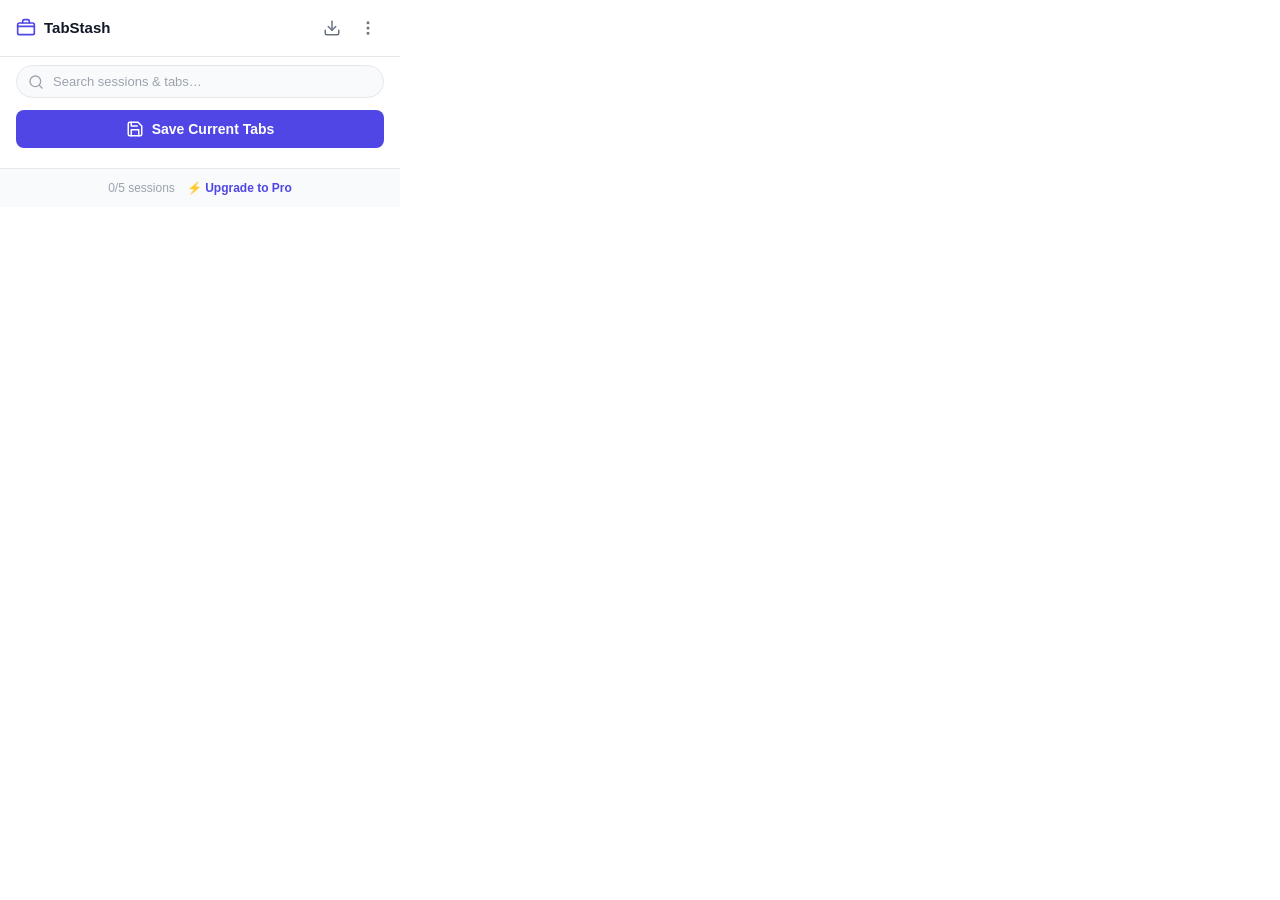
==== extension/popup.html @ 02b42e9d "TabStash v1.0.0 — Tab Manager & Session Saver" ====
<!DOCTYPE html>
<html lang="en">
<head>
  <meta charset="UTF-8">
  <meta name="viewport" content="width=400">
  <title>TabStash</title>
  <link rel="stylesheet" href="popup.css">
</head>
<body>
  <!-- ==================== MAIN VIEW ==================== -->
  <div id="view-main" class="view active">
    <!-- Header -->
    <header class="header">
      <div class="header-left">
        <svg class="logo-icon" viewBox="0 0 24 24" width="20" height="20" fill="none" stroke="currentColor" stroke-width="2" stroke-linecap="round" stroke-linejoin="round">
          <rect x="2" y="6" width="20" height="14" rx="2"/>
          <path d="M2 10h20"/>
          <path d="M8 6V4a2 2 0 0 1 2-2h4a2 2 0 0 1 2 2v2"/>
        </svg>
        <h1 class="header-title">TabStash</h1>
      </div>
      <div class="header-right">
        <button id="btn-import" class="icon-btn" title="Import from OneTab">
          <svg viewBox="0 0 24 24" width="18" height="18" fill="none" stroke="currentColor" stroke-width="2" stroke-linecap="round" stroke-linejoin="round">
            <path d="M21 15v4a2 2 0 0 1-2 2H5a2 2 0 0 1-2-2v-4"/>
            <polyline points="7 10 12 15 17 10"/>
            <line x1="12" y1="15" x2="12" y2="3"/>
          </svg>
        </button>
        <button id="btn-settings" class="icon-btn" title="Settings">
          <svg viewBox="0 0 24 24" width="18" height="18" fill="none" stroke="currentColor" stroke-width="2" stroke-linecap="round" stroke-linejoin="round">
            <circle cx="12" cy="12" r="1"/>
            <circle cx="12" cy="5" r="1"/>
            <circle cx="12" cy="19" r="1"/>
          </svg>
        </button>
      </div>
    </header>

    <!-- Search -->
    <div class="search-container">
      <svg class="search-icon" viewBox="0 0 24 24" width="16" height="16" fill="none" stroke="currentColor" stroke-width="2" stroke-linecap="round" stroke-linejoin="round">
        <circle cx="11" cy="11" r="8"/>
        <line x1="21" y1="21" x2="16.65" y2="16.65"/>
      </svg>
      <input type="text" id="search-input" class="search-input" placeholder="Search sessions & tabs…" autocomplete="off" spellcheck="false">
      <button id="search-clear" class="search-clear hidden" title="Clear search">
        <svg viewBox="0 0 24 24" width="14" height="14" fill="none" stroke="currentColor" stroke-width="2" stroke-linecap="round" stroke-linejoin="round">
          <line x1="18" y1="6" x2="6" y2="18"/>
          <line x1="6" y1="6" x2="18" y2="18"/>
        </svg>
      </button>
    </div>

    <!-- Save Button -->
    <button id="btn-save" class="btn-save">
      <svg viewBox="0 0 24 24" width="18" height="18" fill="none" stroke="currentColor" stroke-width="2" stroke-linecap="round" stroke-linejoin="round">
        <path d="M19 21H5a2 2 0 0 1-2-2V5a2 2 0 0 1 2-2h11l5 5v11a2 2 0 0 1-2 2z"/>
        <polyline points="17 21 17 13 7 13 7 21"/>
        <polyline points="7 3 7 8 15 8"/>
      </svg>
      Save Current Tabs
    </button>

    <!-- Session List -->
    <div id="session-list" class="session-list"></div>

    <!-- Empty State -->
    <div id="empty-state" class="empty-state hidden">
      <svg viewBox="0 0 24 24" width="48" height="48" fill="none" stroke="currentColor" stroke-width="1.5" stroke-linecap="round" stroke-linejoin="round" class="empty-icon">
        <rect x="2" y="6" width="20" height="14" rx="2"/>
        <path d="M2 10h20"/>
        <path d="M12 14v4"/>
        <path d="M10 16h4"/>
      </svg>
      <p class="empty-title">No saved sessions</p>
      <p class="empty-desc">Save your open tabs to get started. Click the button above to create your first session.</p>
    </div>

    <!-- Session Counter & Upgrade -->
    <div id="session-counter" class="session-counter">
      <span id="counter-text">0/5 sessions</span>
      <a href="#" id="upgrade-link" class="upgrade-link">⚡ Upgrade to Pro</a>
    </div>
  </div>

  <!-- ==================== SAVE VIEW ==================== -->
  <div id="view-save" class="view">
    <header class="header">
      <button id="save-back" class="icon-btn back-btn" title="Back">
        <svg viewBox="0 0 24 24" width="18" height="18" fill="none" stroke="currentColor" stroke-width="2" stroke-linecap="round" stroke-linejoin="round">
          <line x1="19" y1="12" x2="5" y2="12"/>
          <polyline points="12 19 5 12 12 5"/>
        </svg>
      </button>
      <h2 class="header-title">Save Session</h2>
      <div class="header-right"></div>
    </header>

    <div class="save-form">
      <div class="form-group">
        <label for="session-name">Session Name</label>
        <input type="text" id="session-name" class="form-input" placeholder="e.g. Work, Research, Shopping…" maxlength="60" autocomplete="off" spellcheck="false">
      </div>

      <div class="form-group">
        <label>Color</label>
        <div id="color-picker" class="color-picker"></div>
      </div>

      <!-- Duplicate Warning -->
      <div id="duplicate-warning" class="duplicate-warning hidden">
        <svg viewBox="0 0 24 24" width="16" height="16" fill="none" stroke="currentColor" stroke-width="2" stroke-linecap="round" stroke-linejoin="round">
          <path d="M10.29 3.86L1.82 18a2 2 0 0 0 1.71 3h16.94a2 2 0 0 0 1.71-3L13.71 3.86a2 2 0 0 0-3.42 0z"/>
          <line x1="12" y1="9" x2="12" y2="13"/>
          <line x1="12" y1="17" x2="12.01" y2="17"/>
        </svg>
        <span id="duplicate-text"></span>
      </div>

      <div class="form-group">
        <div class="tab-select-header">
          <label>Tabs to Save</label>
          <div class="tab-select-actions">
            <button id="select-all" class="text-btn">Select All</button>
            <button id="select-none" class="text-btn">Select None</button>
          </div>
        </div>
        <div id="tab-list" class="tab-list"></div>
      </div>

      <button id="btn-confirm-save" class="btn-primary" disabled>
        <svg viewBox="0 0 24 24" width="16" height="16" fill="none" stroke="currentColor" stroke-width="2" stroke-linecap="round" stroke-linejoin="round">
          <polyline points="20 6 9 17 4 12"/>
        </svg>
        Save Session
      </button>
    </div>
  </div>

  <!-- ==================== DETAIL VIEW ==================== -->
  <div id="view-detail" class="view">
    <header class="header">
      <button id="detail-back" class="icon-btn back-btn" title="Back">
        <svg viewBox="0 0 24 24" width="18" height="18" fill="none" stroke="currentColor" stroke-width="2" stroke-linecap="round" stroke-linejoin="round">
          <line x1="19" y1="12" x2="5" y2="12"/>
          <polyline points="12 19 5 12 12 5"/>
        </svg>
      </button>
      <div class="detail-header-info">
        <span id="detail-color-dot" class="color-dot"></span>
        <h2 id="detail-title" class="header-title"></h2>
        <span id="detail-tab-count" class="tab-count-badge"></span>
      </div>
      <div class="header-right">
        <button id="detail-edit" class="icon-btn" title="Edit session">
          <svg viewBox="0 0 24 24" width="16" height="16" fill="none" stroke="currentColor" stroke-width="2" stroke-linecap="round" stroke-linejoin="round">
            <path d="M11 4H4a2 2 0 0 0-2 2v14a2 2 0 0 0 2 2h14a2 2 0 0 0 2-2v-7"/>
            <path d="M18.5 2.5a2.121 2.121 0 0 1 3 3L12 15l-4 1 1-4 9.5-9.5z"/>
          </svg>
        </button>
      </div>
    </header>

    <!-- Restore Buttons -->
    <div class="detail-actions">
      <button id="btn-restore-new" class="btn-secondary">
        <svg viewBox="0 0 24 24" width="16" height="16" fill="none" stroke="currentColor" stroke-width="2" stroke-linecap="round" stroke-linejoin="round">
          <rect x="2" y="3" width="20" height="18" rx="2"/>
          <line x1="12" y1="9" x2="12" y2="15"/>
          <line x1="9" y1="12" x2="15" y2="12"/>
        </svg>
        New Window
      </button>
      <button id="btn-restore-current" class="btn-secondary">
        <svg viewBox="0 0 24 24" width="16" height="16" fill="none" stroke="currentColor" stroke-width="2" stroke-linecap="round" stroke-linejoin="round">
          <rect x="2" y="3" width="20" height="18" rx="2"/>
          <polyline points="8 12 12 8 16 12"/>
          <line x1="12" y1="8" x2="12" y2="16"/>
        </svg>
        Current Window
      </button>
    </div>

    <!-- Tab list in detail -->
    <div id="detail-tab-list" class="detail-tab-list"></div>

    <!-- Session meta -->
    <div id="detail-meta" class="detail-meta"></div>
  </div>

  <!-- ==================== EDIT VIEW ==================== -->
  <div id="view-edit" class="view">
    <header class="header">
      <button id="edit-back" class="icon-btn back-btn" title="Back">
        <svg viewBox="0 0 24 24" width="18" height="18" fill="none" stroke="currentColor" stroke-width="2" stroke-linecap="round" stroke-linejoin="round">
          <line x1="19" y1="12" x2="5" y2="12"/>
          <polyline points="12 19 5 12 12 5"/>
        </svg>
      </button>
      <h2 class="header-title">Edit Session</h2>
      <div class="header-right"></div>
    </header>

    <div class="save-form">
      <div class="form-group">
        <label for="edit-session-name">Session Name</label>
        <input type="text" id="edit-session-name" class="form-input" maxlength="60" autocomplete="off" spellcheck="false">
      </div>
      <div class="form-group">
        <label>Color</label>
        <div id="edit-color-picker" class="color-picker"></div>
      </div>
      <button id="btn-confirm-edit" class="btn-primary">
        <svg viewBox="0 0 24 24" width="16" height="16" fill="none" stroke="currentColor" stroke-width="2" stroke-linecap="round" stroke-linejoin="round">
          <polyline points="20 6 9 17 4 12"/>
        </svg>
        Save Changes
      </button>
    </div>
  </div>

  <!-- ==================== IMPORT VIEW ==================== -->
  <div id="view-import" class="view">
    <header class="header">
      <button id="import-back" class="icon-btn back-btn" title="Back">
        <svg viewBox="0 0 24 24" width="18" height="18" fill="none" stroke="currentColor" stroke-width="2" stroke-linecap="round" stroke-linejoin="round">
          <line x1="19" y1="12" x2="5" y2="12"/>
          <polyline points="12 19 5 12 12 5"/>
        </svg>
      </button>
      <h2 class="header-title">Import from OneTab</h2>
      <div class="header-right"></div>
    </header>

    <div class="save-form">
      <div class="import-instructions">
        <p>In OneTab, click <strong>"Export URLs"</strong>, copy all the text, and paste it below.</p>
        <p class="import-hint">Each line should be a URL, optionally followed by <code>|</code> and a title.</p>
      </div>
      <div class="form-group">
        <label for="import-name">Session Name</label>
        <input type="text" id="import-name" class="form-input" placeholder="Imported from OneTab" maxlength="60" autocomplete="off" spellcheck="false">
      </div>
      <div class="form-group">
        <label>Color</label>
        <div id="import-color-picker" class="color-picker"></div>
      </div>
      <div class="form-group">
        <label for="import-text">Paste OneTab Export</label>
        <textarea id="import-text" class="form-textarea" rows="8" placeholder="https://example.com | Example Site&#10;https://google.com | Google&#10;…"></textarea>
      </div>
      <button id="btn-confirm-import" class="btn-primary" disabled>
        <svg viewBox="0 0 24 24" width="16" height="16" fill="none" stroke="currentColor" stroke-width="2" stroke-linecap="round" stroke-linejoin="round">
          <path d="M21 15v4a2 2 0 0 1-2 2H5a2 2 0 0 1-2-2v-4"/>
          <polyline points="7 10 12 15 17 10"/>
          <line x1="12" y1="15" x2="12" y2="3"/>
        </svg>
        Import Session
      </button>
    </div>
  </div>

  <!-- ==================== SETTINGS VIEW ==================== -->
  <div id="view-settings" class="view">
    <header class="header">
      <button id="settings-back" class="icon-btn back-btn" title="Back">
        <svg viewBox="0 0 24 24" width="18" height="18" fill="none" stroke="currentColor" stroke-width="2" stroke-linecap="round" stroke-linejoin="round">
          <line x1="19" y1="12" x2="5" y2="12"/>
          <polyline points="12 19 5 12 12 5"/>
        </svg>
      </button>
      <h2 class="header-title">Settings</h2>
      <div class="header-right"></div>
    </header>

    <div class="settings-body">
      <div class="settings-group">
        <label class="settings-label">Theme</label>
        <div class="settings-toggle-group">
          <button class="theme-btn" data-theme="auto">Auto</button>
          <button class="theme-btn" data-theme="light">Light</button>
          <button class="theme-btn" data-theme="dark">Dark</button>
        </div>
      </div>

      <div class="settings-group">
        <label class="settings-label">Data</label>
        <button id="btn-export-data" class="btn-outline">
          <svg viewBox="0 0 24 24" width="16" height="16" fill="none" stroke="currentColor" stroke-width="2" stroke-linecap="round" stroke-linejoin="round">
            <path d="M21 15v4a2 2 0 0 1-2 2H5a2 2 0 0 1-2-2v-4"/>
            <polyline points="17 8 12 3 7 8"/>
            <line x1="12" y1="3" x2="12" y2="15"/>
          </svg>
          Export All Sessions
        </button>
      </div>

      <div class="settings-group">
        <label class="settings-label">About</label>
        <p class="settings-about">TabStash v1.0.0</p>
        <p class="settings-about muted">Save your tabs. Find your focus.</p>
      </div>
    </div>
  </div>

  <!-- Toast -->
  <div id="toast" class="toast hidden"></div>

  <!-- Confirm dialog -->
  <div id="confirm-overlay" class="confirm-overlay hidden">
    <div class="confirm-dialog">
      <p id="confirm-message" class="confirm-message"></p>
      <div class="confirm-actions">
        <button id="confirm-cancel" class="btn-outline btn-sm">Cancel</button>
        <button id="confirm-ok" class="btn-danger btn-sm">Delete</button>
      </div>
    </div>
  </div>

  <script src="popup.js"></script>
</body>
</html>
---- extension/popup.css ----
/* ============================================================
   TabStash v1.0 — Popup Styles
   Clean, modern SaaS aesthetic. Minimal but functional.
   ============================================================ */

/* ---------- CSS Variables / Theme ---------- */
:root {
  /* Light theme (default) */
  --bg-primary: #FFFFFF;
  --bg-secondary: #F9FAFB;
  --bg-tertiary: #F3F4F6;
  --bg-hover: #F3F4F6;
  --bg-active: #E5E7EB;

  --text-primary: #111827;
  --text-secondary: #6B7280;
  --text-tertiary: #9CA3AF;
  --text-inverse: #FFFFFF;

  --border-primary: #E5E7EB;
  --border-secondary: #D1D5DB;

  --accent: #4F46E5;
  --accent-hover: #4338CA;
  --accent-light: #EEF2FF;
  --accent-text: #4F46E5;

  --danger: #EF4444;
  --danger-hover: #DC2626;
  --danger-light: #FEF2F2;

  --warning-bg: #FFFBEB;
  --warning-border: #F59E0B;
  --warning-text: #92400E;

  --success: #10B981;

  --shadow-sm: 0 1px 2px rgba(0,0,0,0.05);
  --shadow-md: 0 4px 6px -1px rgba(0,0,0,0.1), 0 2px 4px -2px rgba(0,0,0,0.1);
  --shadow-lg: 0 10px 15px -3px rgba(0,0,0,0.1), 0 4px 6px -4px rgba(0,0,0,0.1);

  --radius-sm: 6px;
  --radius-md: 8px;
  --radius-lg: 12px;
  --radius-full: 9999px;

  --transition-fast: 150ms ease;
  --transition-normal: 200ms ease;
  --transition-smooth: 300ms cubic-bezier(0.4, 0, 0.2, 1);

  /* Session colors */
  --session-red: #EF4444;
  --session-orange: #F97316;
  --session-yellow: #EAB308;
  --session-green: #22C55E;
  --session-blue: #3B82F6;
  --session-purple: #8B5CF6;
  --session-pink: #EC4899;
  --session-gray: #6B7280;
}

/* Dark theme */
[data-theme="dark"] {
  --bg-primary: #1F2937;
  --bg-secondary: #111827;
  --bg-tertiary: #374151;
  --bg-hover: #374151;
  --bg-active: #4B5563;

  --text-primary: #F9FAFB;
  --text-secondary: #D1D5DB;
  --text-tertiary: #9CA3AF;
  --text-inverse: #111827;

  --border-primary: #374151;
  --border-secondary: #4B5563;

  --accent: #818CF8;
  --accent-hover: #6366F1;
  --accent-light: rgba(99,102,241,0.15);
  --accent-text: #A5B4FC;

  --danger-light: rgba(239,68,68,0.15);
  --warning-bg: rgba(245,158,11,0.1);
  --warning-border: #F59E0B;
  --warning-text: #FDE68A;

  --shadow-sm: 0 1px 2px rgba(0,0,0,0.3);
  --shadow-md: 0 4px 6px -1px rgba(0,0,0,0.4);
  --shadow-lg: 0 10px 15px -3px rgba(0,0,0,0.4);
}

/* ---------- Reset & Base ---------- */
*, *::before, *::after {
  box-sizing: border-box;
  margin: 0;
  padding: 0;
}

html {
  font-size: 14px;
}

body {
  width: 400px;
  min-height: 200px;
  max-height: 600px;
  overflow: hidden;
  font-family: -apple-system, BlinkMacSystemFont, 'Segoe UI', Roboto, 'Helvetica Neue', Arial, sans-serif;
  font-size: 14px;
  line-height: 1.5;
  color: var(--text-primary);
  background: var(--bg-primary);
  -webkit-font-smoothing: antialiased;
}

/* ---------- Views ---------- */
.view {
  display: none;
  flex-direction: column;
  max-height: 600px;
  overflow: hidden;
}

.view.active {
  display: flex;
}

/* ---------- Header ---------- */
.header {
  display: flex;
  align-items: center;
  justify-content: space-between;
  padding: 12px 16px;
  border-bottom: 1px solid var(--border-primary);
  background: var(--bg-primary);
  flex-shrink: 0;
}

.header-left {
  display: flex;
  align-items: center;
  gap: 8px;
}

.logo-icon {
  color: var(--accent);
}

.header-title {
  font-size: 15px;
  font-weight: 700;
  color: var(--text-primary);
  white-space: nowrap;
  overflow: hidden;
  text-overflow: ellipsis;
}

.header-right {
  display: flex;
  align-items: center;
  gap: 4px;
}

.icon-btn {
  display: flex;
  align-items: center;
  justify-content: center;
  width: 32px;
  height: 32px;
  border: none;
  background: transparent;
  color: var(--text-secondary);
  border-radius: var(--radius-sm);
  cursor: pointer;
  transition: all var(--transition-fast);
}

.icon-btn:hover {
  background: var(--bg-hover);
  color: var(--text-primary);
}

.back-btn {
  margin-right: 4px;
}

/* ---------- Search ---------- */
.search-container {
  position: relative;
  padding: 8px 16px;
  flex-shrink: 0;
}

.search-icon {
  position: absolute;
  left: 28px;
  top: 50%;
  transform: translateY(-50%);
  color: var(--text-tertiary);
  pointer-events: none;
}

.search-input {
  width: 100%;
  padding: 8px 32px 8px 36px;
  font-size: 13px;
  border: 1px solid var(--border-primary);
  border-radius: var(--radius-full);
  background: var(--bg-secondary);
  color: var(--text-primary);
  outline: none;
  transition: all var(--transition-fast);
}

.search-input::placeholder {
  color: var(--text-tertiary);
}

.search-input:focus {
  border-color: var(--accent);
  box-shadow: 0 0 0 3px var(--accent-light);
  background: var(--bg-primary);
}

.search-clear {
  position: absolute;
  right: 24px;
  top: 50%;
  transform: translateY(-50%);
  display: flex;
  align-items: center;
  justify-content: center;
  width: 20px;
  height: 20px;
  border: none;
  background: var(--bg-tertiary);
  border-radius: 50%;
  cursor: pointer;
  color: var(--text-secondary);
  transition: all var(--transition-fast);
}

.search-clear:hover {
  background: var(--bg-active);
  color: var(--text-primary);
}

/* ---------- Save Button ---------- */
.btn-save {
  display: flex;
  align-items: center;
  justify-content: center;
  gap: 8px;
  margin: 4px 16px 8px;
  padding: 10px 16px;
  font-size: 14px;
  font-weight: 600;
  color: var(--text-inverse);
  background: var(--accent);
  border: none;
  border-radius: var(--radius-md);
  cursor: pointer;
  transition: all var(--transition-fast);
  flex-shrink: 0;
}

.btn-save:hover {
  background: var(--accent-hover);
  box-shadow: var(--shadow-md);
  transform: translateY(-1px);
}

.btn-save:active {
  transform: translateY(0);
}

.btn-save:disabled {
  opacity: 0.5;
  cursor: not-allowed;
  transform: none;
  box-shadow: none;
}

/* ---------- Session List ---------- */
.session-list {
  flex: 1;
  overflow-y: auto;
  padding: 4px 16px 8px;
  scroll-behavior: smooth;
}

.session-list::-webkit-scrollbar {
  width: 6px;
}

.session-list::-webkit-scrollbar-track {
  background: transparent;
}

.session-list::-webkit-scrollbar-thumb {
  background: var(--border-secondary);
  border-radius: 3px;
}

.session-list::-webkit-scrollbar-thumb:hover {
  background: var(--text-tertiary);
}

/* ---------- Session Card ---------- */
.session-card {
  position: relative;
  margin-bottom: 8px;
  padding: 12px;
  background: var(--bg-secondary);
  border: 1px solid var(--border-primary);
  border-radius: var(--radius-md);
  cursor: pointer;
  transition: all var(--transition-fast);
  border-left: 3px solid var(--session-color, var(--border-primary));
}

.session-card:hover {
  background: var(--bg-hover);
  box-shadow: var(--shadow-sm);
}

.session-card.search-highlight {
  border-color: var(--accent);
  background: var(--accent-light);
}

.session-card-header {
  display: flex;
  align-items: center;
  gap: 8px;
}

.color-dot {
  width: 10px;
  height: 10px;
  border-radius: 50%;
  flex-shrink: 0;
}

.session-card-name {
  font-size: 14px;
  font-weight: 600;
  color: var(--text-primary);
  flex: 1;
  white-space: nowrap;
  overflow: hidden;
  text-overflow: ellipsis;
}

.session-card-count {
  font-size: 12px;
  color: var(--text-tertiary);
  padding: 1px 8px;
  background: var(--bg-tertiary);
  border-radius: var(--radius-full);
  white-space: nowrap;
  flex-shrink: 0;
}

.session-card-actions {
  display: flex;
  align-items: center;
  gap: 2px;
  margin-left: 4px;
  opacity: 0;
  transition: opacity var(--transition-fast);
  flex-shrink: 0;
}

.session-card:hover .session-card-actions {
  opacity: 1;
}

.session-card-actions .icon-btn {
  width: 28px;
  height: 28px;
}

.session-card-actions .icon-btn.delete-btn:hover {
  color: var(--danger);
  background: var(--danger-light);
}

.session-card-tabs-preview {
  display: flex;
  gap: 4px;
  margin-top: 8px;
  flex-wrap: wrap;
  max-height: 22px;
  overflow: hidden;
}

.favicon-preview {
  width: 16px;
  height: 16px;
  border-radius: 3px;
  object-fit: contain;
  opacity: 0.7;
}

.favicon-preview.placeholder {
  background: var(--bg-tertiary);
  display: flex;
  align-items: center;
  justify-content: center;
}

.more-tabs-indicator {
  font-size: 11px;
  color: var(--text-tertiary);
  line-height: 16px;
  padding-left: 2px;
}

/* ---------- Empty State ---------- */
.empty-state {
  display: flex;
  flex-direction: column;
  align-items: center;
  justify-content: center;
  padding: 32px 24px;
  text-align: center;
  flex: 1;
}

.empty-icon {
  color: var(--text-tertiary);
  margin-bottom: 12px;
  opacity: 0.5;
}

.empty-title {
  font-size: 15px;
  font-weight: 600;
  color: var(--text-secondary);
  margin-bottom: 4px;
}

.empty-desc {
  font-size: 13px;
  color: var(--text-tertiary);
  max-width: 260px;
  line-height: 1.5;
}

/* ---------- Session Counter ---------- */
.session-counter {
  display: flex;
  align-items: center;
  justify-content: center;
  gap: 12px;
  padding: 10px 16px;
  border-top: 1px solid var(--border-primary);
  background: var(--bg-secondary);
  flex-shrink: 0;
}

#counter-text {
  font-size: 12px;
  color: var(--text-tertiary);
  font-weight: 500;
}

.upgrade-link {
  font-size: 12px;
  font-weight: 600;
  color: var(--accent-text);
  text-decoration: none;
  transition: color var(--transition-fast);
}

.upgrade-link:hover {
  color: var(--accent-hover);
}

/* ---------- Save / Edit Form ---------- */
.save-form {
  flex: 1;
  overflow-y: auto;
  padding: 16px;
}

.form-group {
  margin-bottom: 16px;
}

.form-group label {
  display: block;
  font-size: 12px;
  font-weight: 600;
  color: var(--text-secondary);
  margin-bottom: 6px;
  text-transform: uppercase;
  letter-spacing: 0.5px;
}

.form-input {
  width: 100%;
  padding: 10px 12px;
  font-size: 14px;
  border: 1px solid var(--border-primary);
  border-radius: var(--radius-md);
  background: var(--bg-primary);
  color: var(--text-primary);
  outline: none;
  transition: all var(--transition-fast);
  font-family: inherit;
}

.form-input:focus {
  border-color: var(--accent);
  box-shadow: 0 0 0 3px var(--accent-light);
}

.form-input::placeholder {
  color: var(--text-tertiary);
}

.form-textarea {
  width: 100%;
  padding: 10px 12px;
  font-size: 13px;
  font-family: 'SF Mono', 'Monaco', 'Menlo', 'Consolas', monospace;
  border: 1px solid var(--border-primary);
  border-radius: var(--radius-md);
  background: var(--bg-primary);
  color: var(--text-primary);
  outline: none;
  resize: vertical;
  min-height: 120px;
  transition: all var(--transition-fast);
}

.form-textarea:focus {
  border-color: var(--accent);
  box-shadow: 0 0 0 3px var(--accent-light);
}

.form-textarea::placeholder {
  color: var(--text-tertiary);
}

/* Color Picker */
.color-picker {
  display: flex;
  gap: 8px;
  flex-wrap: wrap;
}

.color-option {
  width: 28px;
  height: 28px;
  border-radius: 50%;
  border: 2px solid transparent;
  cursor: pointer;
  transition: all var(--transition-fast);
  position: relative;
}

.color-option:hover {
  transform: scale(1.15);
}

.color-option.selected {
  border-color: var(--text-primary);
  box-shadow: 0 0 0 2px var(--bg-primary), 0 0 0 4px var(--text-primary);
}

.color-option.selected::after {
  content: '';
  position: absolute;
  top: 50%;
  left: 50%;
  transform: translate(-50%, -50%);
  width: 10px;
  height: 10px;
  background: white;
  border-radius: 50%;
  box-shadow: 0 1px 2px rgba(0,0,0,0.3);
}

/* Duplicate Warning */
.duplicate-warning {
  display: flex;
  align-items: center;
  gap: 8px;
  padding: 10px 12px;
  background: var(--warning-bg);
  border: 1px solid var(--warning-border);
  border-radius: var(--radius-md);
  margin-bottom: 16px;
  color: var(--warning-text);
  font-size: 13px;
}

.duplicate-warning svg {
  color: var(--warning-border);
  flex-shrink: 0;
}

/* Tab Select */
.tab-select-header {
  display: flex;
  align-items: center;
  justify-content: space-between;
  margin-bottom: 6px;
}

.tab-select-header label {
  margin-bottom: 0;
}

.tab-select-actions {
  display: flex;
  gap: 8px;
}

.text-btn {
  font-size: 12px;
  color: var(--accent-text);
  background: none;
  border: none;
  cursor: pointer;
  font-weight: 500;
  padding: 0;
}

.text-btn:hover {
  text-decoration: underline;
}

.tab-list {
  max-height: 240px;
  overflow-y: auto;
  border: 1px solid var(--border-primary);
  border-radius: var(--radius-md);
  background: var(--bg-primary);
}

.tab-list::-webkit-scrollbar {
  width: 4px;
}

.tab-list::-webkit-scrollbar-thumb {
  background: var(--border-secondary);
  border-radius: 2px;
}

.tab-item {
  display: flex;
  align-items: center;
  gap: 8px;
  padding: 8px 10px;
  border-bottom: 1px solid var(--border-primary);
  transition: background var(--transition-fast);
  cursor: pointer;
}

.tab-item:last-child {
  border-bottom: none;
}

.tab-item:hover {
  background: var(--bg-hover);
}

.tab-item input[type="checkbox"] {
  accent-color: var(--accent);
  cursor: pointer;
  flex-shrink: 0;
}

.tab-item-favicon {
  width: 16px;
  height: 16px;
  border-radius: 3px;
  flex-shrink: 0;
  object-fit: contain;
}

.tab-item-info {
  flex: 1;
  min-width: 0;
}

.tab-item-title {
  font-size: 13px;
  color: var(--text-primary);
  white-space: nowrap;
  overflow: hidden;
  text-overflow: ellipsis;
}

.tab-item-url {
  font-size: 11px;
  color: var(--text-tertiary);
  white-space: nowrap;
  overflow: hidden;
  text-overflow: ellipsis;
}

.tab-item.duplicate {
  background: var(--warning-bg);
}

.tab-item .duplicate-badge {
  font-size: 10px;
  color: var(--warning-border);
  font-weight: 600;
  flex-shrink: 0;
  text-transform: uppercase;
}

/* ---------- Primary / Secondary Buttons ---------- */
.btn-primary {
  display: flex;
  align-items: center;
  justify-content: center;
  gap: 8px;
  width: 100%;
  padding: 10px 16px;
  font-size: 14px;
  font-weight: 600;
  color: var(--text-inverse);
  background: var(--accent);
  border: none;
  border-radius: var(--radius-md);
  cursor: pointer;
  transition: all var(--transition-fast);
}

.btn-primary:hover {
  background: var(--accent-hover);
  box-shadow: var(--shadow-md);
}

.btn-primary:disabled {
  opacity: 0.5;
  cursor: not-allowed;
  box-shadow: none;
}

.btn-secondary {
  display: flex;
  align-items: center;
  justify-content: center;
  gap: 6px;
  flex: 1;
  padding: 8px 12px;
  font-size: 13px;
  font-weight: 500;
  color: var(--text-primary);
  background: var(--bg-secondary);
  border: 1px solid var(--border-primary);
  border-radius: var(--radius-md);
  cursor: pointer;
  transition: all var(--transition-fast);
}

.btn-secondary:hover {
  background: var(--bg-hover);
  border-color: var(--border-secondary);
}

.btn-outline {
  display: flex;
  align-items: center;
  justify-content: center;
  gap: 6px;
  width: 100%;
  padding: 8px 12px;
  font-size: 13px;
  font-weight: 500;
  color: var(--text-primary);
  background: transparent;
  border: 1px solid var(--border-primary);
  border-radius: var(--radius-md);
  cursor: pointer;
  transition: all var(--transition-fast);
}

.btn-outline:hover {
  background: var(--bg-hover);
}

.btn-danger {
  color: white;
  background: var(--danger);
  border: none;
}

.btn-danger:hover {
  background: var(--danger-hover);
}

.btn-sm {
  padding: 6px 14px;
  font-size: 13px;
}

/* ---------- Detail View ---------- */
.detail-header-info {
  display: flex;
  align-items: center;
  gap: 8px;
  flex: 1;
  min-width: 0;
}

.tab-count-badge {
  font-size: 11px;
  color: var(--text-tertiary);
  padding: 1px 7px;
  background: var(--bg-tertiary);
  border-radius: var(--radius-full);
  flex-shrink: 0;
}

.detail-actions {
  display: flex;
  gap: 8px;
  padding: 10px 16px;
  flex-shrink: 0;
}

.detail-tab-list {
  flex: 1;
  overflow-y: auto;
  padding: 0 16px;
}

.detail-tab-list::-webkit-scrollbar {
  width: 6px;
}

.detail-tab-list::-webkit-scrollbar-thumb {
  background: var(--border-secondary);
  border-radius: 3px;
}

.detail-tab-item {
  display: flex;
  align-items: center;
  gap: 8px;
  padding: 8px 10px;
  border-radius: var(--radius-sm);
  transition: background var(--transition-fast);
  cursor: default;
}

.detail-tab-item:hover {
  background: var(--bg-hover);
}

.detail-tab-item.dragging {
  opacity: 0.5;
  background: var(--accent-light);
}

.detail-tab-item.drag-over {
  border-top: 2px solid var(--accent);
}

.drag-handle {
  display: flex;
  align-items: center;
  color: var(--text-tertiary);
  cursor: grab;
  padding: 2px;
  flex-shrink: 0;
  opacity: 0;
  transition: opacity var(--transition-fast);
}

.detail-tab-item:hover .drag-handle {
  opacity: 1;
}

.drag-handle:active {
  cursor: grabbing;
}

.detail-tab-favicon {
  width: 16px;
  height: 16px;
  border-radius: 3px;
  flex-shrink: 0;
  object-fit: contain;
}

.detail-tab-info {
  flex: 1;
  min-width: 0;
}

.detail-tab-title {
  font-size: 13px;
  color: var(--text-primary);
  white-space: nowrap;
  overflow: hidden;
  text-overflow: ellipsis;
}

.detail-tab-url {
  font-size: 11px;
  color: var(--text-tertiary);
  white-space: nowrap;
  overflow: hidden;
  text-overflow: ellipsis;
}

.detail-tab-delete {
  display: flex;
  align-items: center;
  justify-content: center;
  width: 24px;
  height: 24px;
  border: none;
  background: transparent;
  color: var(--text-tertiary);
  border-radius: var(--radius-sm);
  cursor: pointer;
  opacity: 0;
  flex-shrink: 0;
  transition: all var(--transition-fast);
}

.detail-tab-item:hover .detail-tab-delete {
  opacity: 1;
}

.detail-tab-delete:hover {
  color: var(--danger);
  background: var(--danger-light);
}

.detail-meta {
  padding: 12px 16px;
  border-top: 1px solid var(--border-primary);
  font-size: 12px;
  color: var(--text-tertiary);
  flex-shrink: 0;
}

.detail-meta-row {
  display: flex;
  justify-content: space-between;
  margin-bottom: 2px;
}

/* ---------- Import View ---------- */
.import-instructions {
  margin-bottom: 16px;
  padding: 12px;
  background: var(--accent-light);
  border-radius: var(--radius-md);
  font-size: 13px;
  color: var(--text-secondary);
  line-height: 1.6;
}

.import-instructions p {
  margin-bottom: 4px;
}

.import-instructions p:last-child {
  margin-bottom: 0;
}

.import-hint {
  font-size: 12px;
  color: var(--text-tertiary);
}

.import-instructions code {
  background: var(--bg-tertiary);
  padding: 1px 5px;
  border-radius: 3px;
  font-size: 12px;
}

/* ---------- Settings View ---------- */
.settings-body {
  flex: 1;
  overflow-y: auto;
  padding: 16px;
}

.settings-group {
  margin-bottom: 20px;
}

.settings-label {
  font-size: 12px;
  font-weight: 600;
  color: var(--text-secondary);
  text-transform: uppercase;
  letter-spacing: 0.5px;
  margin-bottom: 8px;
  display: block;
}

.settings-toggle-group {
  display: flex;
  gap: 0;
  border: 1px solid var(--border-primary);
  border-radius: var(--radius-md);
  overflow: hidden;
}

.theme-btn {
  flex: 1;
  padding: 8px 12px;
  font-size: 13px;
  font-weight: 500;
  color: var(--text-secondary);
  background: var(--bg-primary);
  border: none;
  cursor: pointer;
  transition: all var(--transition-fast);
  border-right: 1px solid var(--border-primary);
}

.theme-btn:last-child {
  border-right: none;
}

.theme-btn:hover {
  background: var(--bg-hover);
}

.theme-btn.active {
  background: var(--accent);
  color: var(--text-inverse);
}

.settings-about {
  font-size: 13px;
  color: var(--text-secondary);
  margin-bottom: 2px;
}

.settings-about.muted {
  color: var(--text-tertiary);
  font-style: italic;
}

/* ---------- Toast ---------- */
.toast {
  position: fixed;
  bottom: 16px;
  left: 50%;
  transform: translateX(-50%) translateY(20px);
  padding: 10px 20px;
  background: var(--text-primary);
  color: var(--bg-primary);
  font-size: 13px;
  font-weight: 500;
  border-radius: var(--radius-full);
  box-shadow: var(--shadow-lg);
  opacity: 0;
  transition: all var(--transition-smooth);
  pointer-events: none;
  z-index: 100;
  white-space: nowrap;
}

.toast.show {
  opacity: 1;
  transform: translateX(-50%) translateY(0);
}

/* ---------- Confirm Dialog ---------- */
.confirm-overlay {
  position: fixed;
  inset: 0;
  background: rgba(0,0,0,0.4);
  display: flex;
  align-items: center;
  justify-content: center;
  z-index: 200;
  opacity: 0;
  transition: opacity var(--transition-fast);
}

.confirm-overlay.show {
  opacity: 1;
}

.confirm-dialog {
  background: var(--bg-primary);
  padding: 20px;
  border-radius: var(--radius-lg);
  box-shadow: var(--shadow-lg);
  max-width: 300px;
  width: calc(100% - 48px);
  transform: scale(0.95);
  transition: transform var(--transition-smooth);
}

.confirm-overlay.show .confirm-dialog {
  transform: scale(1);
}

.confirm-message {
  font-size: 14px;
  color: var(--text-primary);
  margin-bottom: 16px;
  line-height: 1.5;
}

.confirm-actions {
  display: flex;
  gap: 8px;
  justify-content: flex-end;
}

/* ---------- Utility ---------- */
.hidden {
  display: none !important;
}

/* ---------- Animations ---------- */
@keyframes fadeIn {
  from { opacity: 0; transform: translateY(4px); }
  to { opacity: 1; transform: translateY(0); }
}

.session-card {
  animation: fadeIn var(--transition-smooth) ease both;
}

.session-card:nth-child(1) { animation-delay: 0ms; }
.session-card:nth-child(2) { animation-delay: 50ms; }
.session-card:nth-child(3) { animation-delay: 100ms; }
.session-card:nth-child(4) { animation-delay: 150ms; }
.session-card:nth-child(5) { animation-delay: 200ms; }
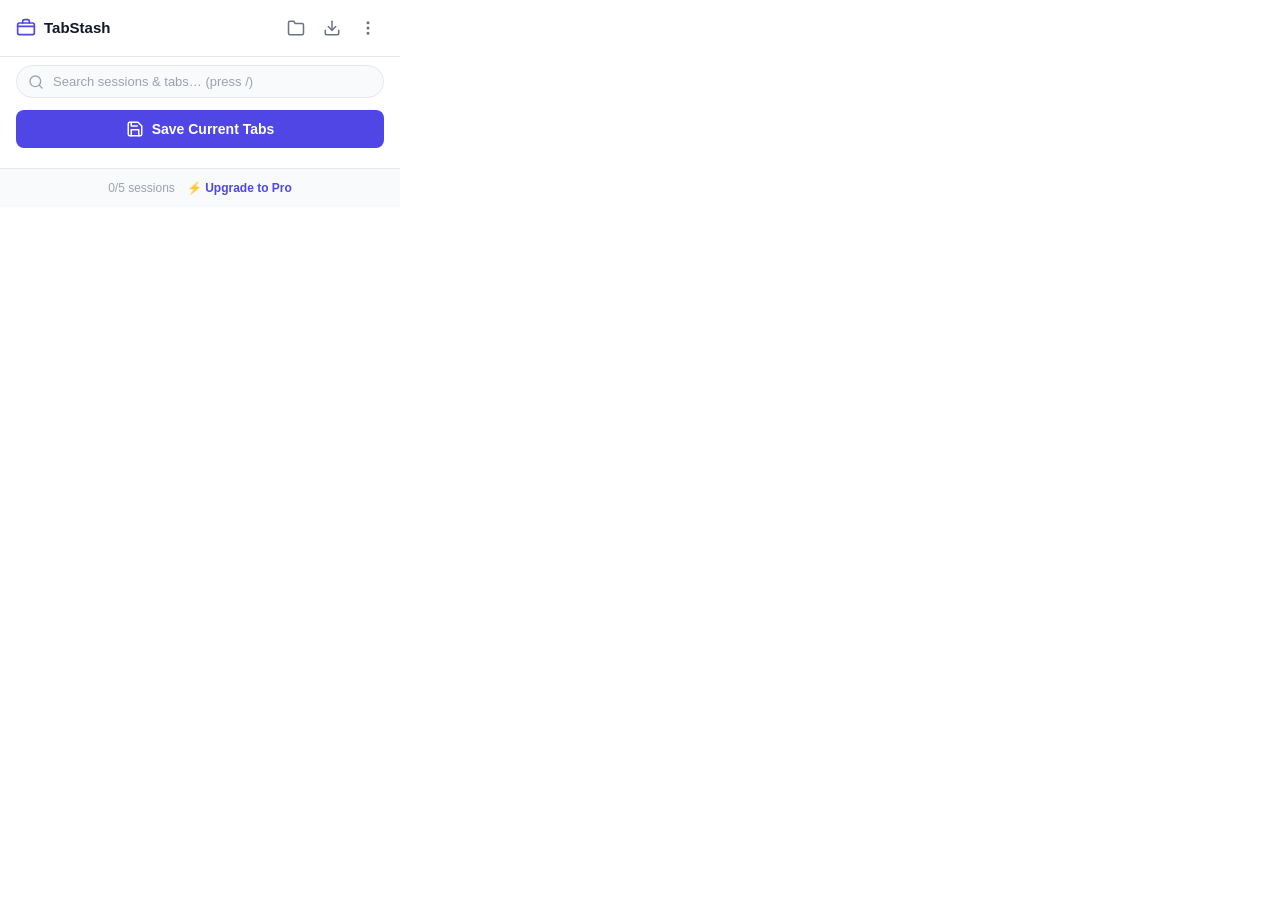
==== commit c5387cc2: "feat: TabStash v1.1.0 — folders, keyboard shortcuts, duplicate detection, tab badge" ====
--- a/extension/popup.html
+++ b/extension/popup.html
@@ -20,6 +20,11 @@
         <h1 class="header-title">TabStash</h1>
       </div>
       <div class="header-right">
+        <button id="btn-manage-folders" class="icon-btn" title="Manage Folders">
+          <svg viewBox="0 0 24 24" width="18" height="18" fill="none" stroke="currentColor" stroke-width="2" stroke-linecap="round" stroke-linejoin="round">
+            <path d="M22 19a2 2 0 0 1-2 2H4a2 2 0 0 1-2-2V5a2 2 0 0 1 2-2h5l2 3h9a2 2 0 0 1 2 2z"/>
+          </svg>
+        </button>
         <button id="btn-import" class="icon-btn" title="Import from OneTab">
           <svg viewBox="0 0 24 24" width="18" height="18" fill="none" stroke="currentColor" stroke-width="2" stroke-linecap="round" stroke-linejoin="round">
             <path d="M21 15v4a2 2 0 0 1-2 2H5a2 2 0 0 1-2-2v-4"/>
@@ -43,7 +48,7 @@
         <circle cx="11" cy="11" r="8"/>
         <line x1="21" y1="21" x2="16.65" y2="16.65"/>
       </svg>
-      <input type="text" id="search-input" class="search-input" placeholder="Search sessions & tabs…" autocomplete="off" spellcheck="false">
+      <input type="text" id="search-input" class="search-input" placeholder="Search sessions & tabs… (press /)" autocomplete="off" spellcheck="false">
       <button id="search-clear" class="search-clear hidden" title="Clear search">
         <svg viewBox="0 0 24 24" width="14" height="14" fill="none" stroke="currentColor" stroke-width="2" stroke-linecap="round" stroke-linejoin="round">
           <line x1="18" y1="6" x2="6" y2="18"/>
@@ -108,6 +113,13 @@
         <div id="color-picker" class="color-picker"></div>
       </div>
 
+      <div class="form-group">
+        <label for="save-folder-select">Folder</label>
+        <select id="save-folder-select" class="form-select">
+          <option value="">None (Uncategorized)</option>
+        </select>
+      </div>
+
       <!-- Duplicate Warning -->
       <div id="duplicate-warning" class="duplicate-warning hidden">
         <svg viewBox="0 0 24 24" width="16" height="16" fill="none" stroke="currentColor" stroke-width="2" stroke-linecap="round" stroke-linejoin="round">
@@ -210,6 +222,12 @@
       <div class="form-group">
         <label>Color</label>
         <div id="edit-color-picker" class="color-picker"></div>
+      </div>
+      <div class="form-group">
+        <label for="edit-folder-select">Folder</label>
+        <select id="edit-folder-select" class="form-select">
+          <option value="">None (Uncategorized)</option>
+        </select>
       </div>
       <button id="btn-confirm-edit" class="btn-primary">
         <svg viewBox="0 0 24 24" width="16" height="16" fill="none" stroke="currentColor" stroke-width="2" stroke-linecap="round" stroke-linejoin="round">
@@ -297,9 +315,67 @@
       </div>
 
       <div class="settings-group">
+        <label class="settings-label">Keyboard Shortcuts</label>
+        <div class="settings-shortcuts">
+          <div class="shortcut-row">
+            <span class="shortcut-label">Save session</span>
+            <kbd class="shortcut-key">Ctrl+Shift+U</kbd>
+          </div>
+          <div class="shortcut-row">
+            <span class="shortcut-label">Focus search</span>
+            <kbd class="shortcut-key">/</kbd>
+          </div>
+          <div class="shortcut-row">
+            <span class="shortcut-label">Go back / Close</span>
+            <kbd class="shortcut-key">Esc</kbd>
+          </div>
+        </div>
+      </div>
+
+      <div class="settings-group">
         <label class="settings-label">About</label>
-        <p class="settings-about">TabStash v1.0.0</p>
+        <p class="settings-about">TabStash v1.1.0</p>
         <p class="settings-about muted">Save your tabs. Find your focus.</p>
+      </div>
+    </div>
+  </div>
+
+  <!-- ==================== FOLDER MANAGEMENT VIEW ==================== -->
+  <div id="view-folders" class="view">
+    <header class="header">
+      <button id="folders-back" class="icon-btn back-btn" title="Back">
+        <svg viewBox="0 0 24 24" width="18" height="18" fill="none" stroke="currentColor" stroke-width="2" stroke-linecap="round" stroke-linejoin="round">
+          <line x1="19" y1="12" x2="5" y2="12"/>
+          <polyline points="12 19 5 12 12 5"/>
+        </svg>
+      </button>
+      <h2 class="header-title">Manage Folders</h2>
+      <div class="header-right"></div>
+    </header>
+
+    <div class="save-form">
+      <!-- Create new folder -->
+      <div class="form-group">
+        <label for="new-folder-name">New Folder</label>
+        <div class="folder-create-row">
+          <input type="text" id="new-folder-name" class="form-input" placeholder="e.g. Work, Personal, Research…" maxlength="40" autocomplete="off" spellcheck="false">
+          <button id="btn-create-folder" class="btn-primary btn-sm folder-create-btn" disabled>
+            <svg viewBox="0 0 24 24" width="14" height="14" fill="none" stroke="currentColor" stroke-width="2" stroke-linecap="round" stroke-linejoin="round">
+              <line x1="12" y1="5" x2="12" y2="19"/>
+              <line x1="5" y1="12" x2="19" y2="12"/>
+            </svg>
+            Add
+          </button>
+        </div>
+      </div>
+
+      <!-- Folder list -->
+      <div class="form-group">
+        <label>Your Folders</label>
+        <div id="folder-list" class="folder-list"></div>
+        <div id="folder-empty" class="folder-empty">
+          <p class="empty-desc">No folders yet. Create one above to organize your sessions.</p>
+        </div>
       </div>
     </div>
   </div>
@@ -318,6 +394,14 @@
     </div>
   </div>
 
+  <!-- Folder context menu (move to folder) -->
+  <div id="folder-menu-overlay" class="folder-menu-overlay hidden">
+    <div id="folder-menu" class="folder-menu">
+      <div class="folder-menu-header">Move to folder</div>
+      <div id="folder-menu-items" class="folder-menu-items"></div>
+    </div>
+  </div>
+
   <script src="popup.js"></script>
 </body>
 </html>
--- a/extension/popup.css
+++ b/extension/popup.css
@@ -1140,4 +1140,240 @@
 .session-card:nth-child(2) { animation-delay: 50ms; }
 .session-card:nth-child(3) { animation-delay: 100ms; }
 .session-card:nth-child(4) { animation-delay: 150ms; }
-.session-card:nth-child(5) { animation-delay: 200ms; }+.session-card:nth-child(5) { animation-delay: 200ms; }
+
+/* ============================================================
+   Folder Styles
+   ============================================================ */
+
+/* Folder group in main list */
+.folder-group {
+  margin-bottom: 12px;
+}
+
+.folder-group-header {
+  display: flex;
+  align-items: center;
+  gap: 6px;
+  padding: 6px 8px;
+  font-size: 12px;
+  font-weight: 600;
+  color: var(--text-secondary);
+  text-transform: uppercase;
+  letter-spacing: 0.5px;
+  cursor: pointer;
+  user-select: none;
+  border-radius: 6px;
+  transition: background 0.15s;
+}
+
+.folder-group-header:hover {
+  background: var(--hover-bg);
+}
+
+.folder-group-header .folder-chevron {
+  transition: transform 0.2s;
+  font-size: 10px;
+}
+
+.folder-group-header.collapsed .folder-chevron {
+  transform: rotate(-90deg);
+}
+
+.folder-group-sessions {
+  overflow: hidden;
+}
+
+.folder-group-header.collapsed + .folder-group-sessions {
+  display: none;
+}
+
+/* Manage folders view */
+.folder-create-row {
+  display: flex;
+  gap: 8px;
+}
+
+.folder-create-row .form-input {
+  flex: 1;
+}
+
+.folder-create-btn {
+  display: flex;
+  align-items: center;
+  gap: 4px;
+  white-space: nowrap;
+}
+
+.folder-list {
+  display: flex;
+  flex-direction: column;
+  gap: 4px;
+}
+
+.folder-item {
+  display: flex;
+  align-items: center;
+  gap: 8px;
+  padding: 8px 10px;
+  background: var(--card-bg);
+  border-radius: 8px;
+  border: 1px solid var(--border);
+}
+
+.folder-item .folder-icon {
+  font-size: 16px;
+}
+
+.folder-item .folder-name {
+  flex: 1;
+  font-size: 13px;
+  font-weight: 500;
+}
+
+.folder-item .folder-count {
+  font-size: 11px;
+  color: var(--text-secondary);
+  background: var(--hover-bg);
+  padding: 2px 6px;
+  border-radius: 10px;
+}
+
+.folder-item .folder-rename-btn,
+.folder-item .folder-delete-btn {
+  background: none;
+  border: none;
+  cursor: pointer;
+  padding: 2px 4px;
+  font-size: 14px;
+  opacity: 0;
+  transition: opacity 0.15s;
+}
+
+.folder-item:hover .folder-rename-btn,
+.folder-item:hover .folder-delete-btn {
+  opacity: 0.7;
+}
+
+.folder-item .folder-rename-btn:hover,
+.folder-item .folder-delete-btn:hover {
+  opacity: 1;
+}
+
+.folder-empty {
+  padding: 16px;
+  text-align: center;
+}
+
+/* Folder context menu */
+.folder-menu-overlay {
+  position: fixed;
+  top: 0;
+  left: 0;
+  right: 0;
+  bottom: 0;
+  background: rgba(0,0,0,0.3);
+  z-index: 100;
+  display: flex;
+  align-items: center;
+  justify-content: center;
+}
+
+.folder-menu-overlay.hidden {
+  display: none;
+}
+
+.folder-menu {
+  background: var(--card-bg);
+  border: 1px solid var(--border);
+  border-radius: 12px;
+  padding: 8px 0;
+  min-width: 200px;
+  max-width: 280px;
+  box-shadow: 0 8px 30px rgba(0,0,0,0.15);
+}
+
+.folder-menu-header {
+  padding: 8px 16px;
+  font-size: 12px;
+  font-weight: 600;
+  color: var(--text-secondary);
+  text-transform: uppercase;
+  letter-spacing: 0.5px;
+  border-bottom: 1px solid var(--border);
+  margin-bottom: 4px;
+}
+
+.folder-menu-items {
+  max-height: 200px;
+  overflow-y: auto;
+}
+
+.folder-menu-item {
+  display: flex;
+  align-items: center;
+  gap: 8px;
+  padding: 8px 16px;
+  font-size: 13px;
+  cursor: pointer;
+  border: none;
+  background: none;
+  width: 100%;
+  text-align: left;
+  color: var(--text-primary);
+  transition: background 0.15s;
+}
+
+.folder-menu-item:hover {
+  background: var(--hover-bg);
+}
+
+.folder-menu-item.active {
+  font-weight: 600;
+  color: var(--accent);
+}
+
+/* Session card folder badge */
+.session-folder-badge {
+  font-size: 10px;
+  color: var(--text-secondary);
+  display: flex;
+  align-items: center;
+  gap: 3px;
+}
+
+/* Move to folder button on card */
+.move-folder-btn {
+  background: none;
+  border: none;
+  cursor: pointer;
+  padding: 4px;
+  font-size: 14px;
+  opacity: 0;
+  transition: opacity 0.15s;
+}
+
+.session-card:hover .move-folder-btn {
+  opacity: 0.7;
+}
+
+.move-folder-btn:hover {
+  opacity: 1 !important;
+}
+
+/* Edit view folder select */
+.form-select {
+  width: 100%;
+  padding: 8px 10px;
+  border: 1px solid var(--border);
+  border-radius: 8px;
+  background: var(--bg);
+  color: var(--text-primary);
+  font-size: 13px;
+  outline: none;
+  transition: border-color 0.15s;
+}
+
+.form-select:focus {
+  border-color: var(--accent);
+}
